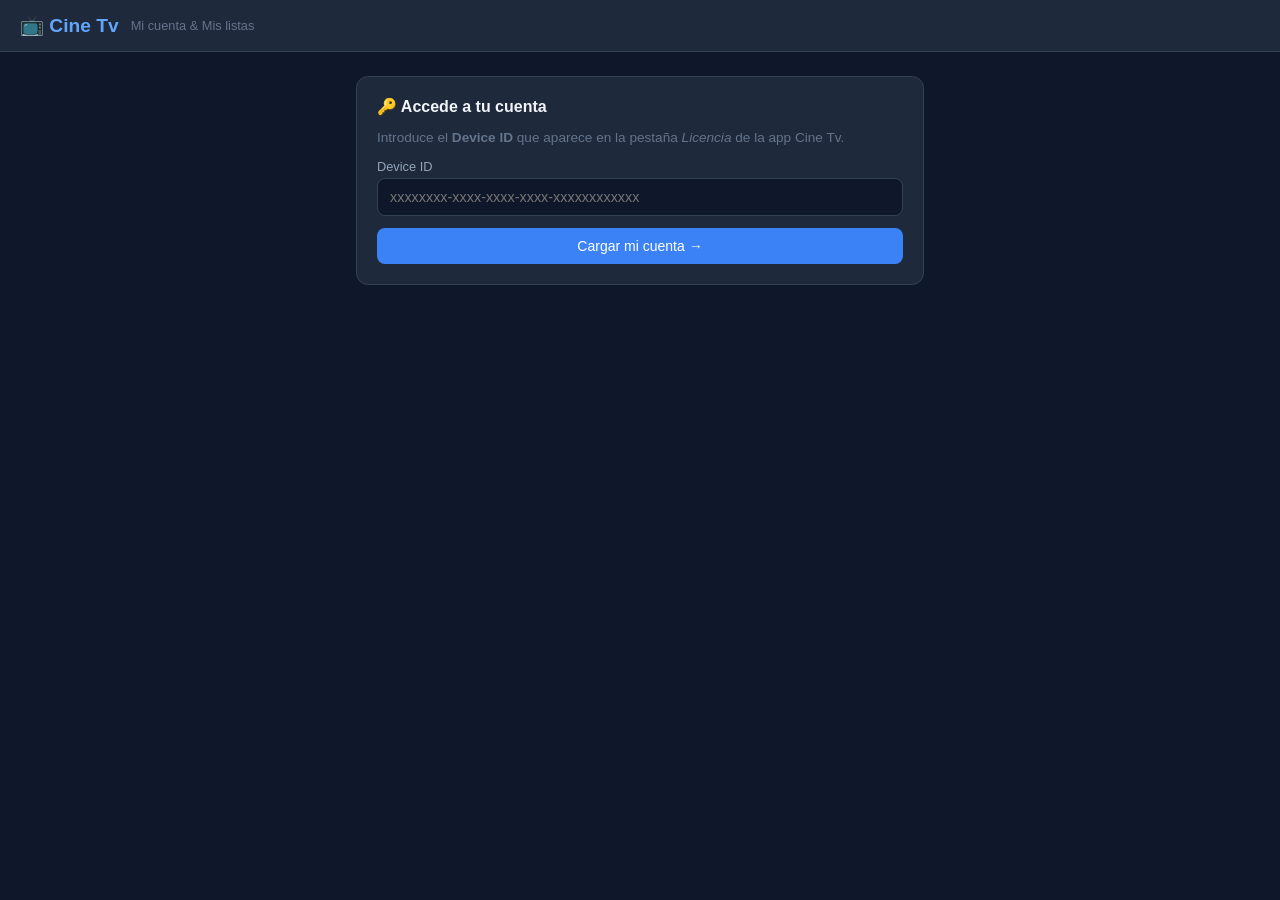
==== src/web/usuario.html @ 726cb99d "user" ====
<!DOCTYPE html>
<html lang="es">
<head>
  <meta charset="UTF-8" />
  <meta name="viewport" content="width=device-width, initial-scale=1.0" />
  <title>Cine Tv — Mi Cuenta</title>
  <style>
    *, *::before, *::after { box-sizing: border-box; margin: 0; padding: 0; }

    body {
      font-family: -apple-system, BlinkMacSystemFont, "Segoe UI", Roboto, sans-serif;
      background: #0f172a;
      color: #e2e8f0;
      min-height: 100vh;
    }

    header {
      background: #1e293b;
      border-bottom: 1px solid #334155;
      padding: 14px 20px;
      display: flex;
      align-items: center;
      gap: 12px;
    }
    header h1 { font-size: 1.2rem; color: #60a5fa; }
    header small { color: #64748b; font-size: .8rem; }

    .container { max-width: 600px; margin: 0 auto; padding: 24px 16px; }

    .card {
      background: #1e293b;
      border: 1px solid #334155;
      border-radius: 12px;
      padding: 20px;
      margin-bottom: 16px;
    }
    .card h2 { font-size: 1rem; font-weight: 600; margin-bottom: 14px; color: #f1f5f9; }

    label { display: block; font-size: .8rem; color: #94a3b8; margin-bottom: 4px; }
    input[type=text], input[type=password], input[type=number] {
      width: 100%;
      background: #0f172a;
      border: 1px solid #334155;
      border-radius: 8px;
      color: #e2e8f0;
      padding: 10px 12px;
      font-size: .9rem;
      outline: none;
      transition: border-color .15s;
    }
    input:focus { border-color: #3b82f6; }

    .btn {
      display: inline-flex;
      align-items: center;
      justify-content: center;
      gap: 6px;
      padding: 10px 18px;
      border-radius: 8px;
      font-size: .875rem;
      font-weight: 500;
      border: none;
      cursor: pointer;
      transition: opacity .15s;
    }
    .btn:hover { opacity: .85; }
    .btn-primary { background: #3b82f6; color: #fff; }
    .btn-danger  { background: #ef4444; color: #fff; }
    .btn-ghost   { background: #334155; color: #e2e8f0; }
    .btn-sm      { padding: 6px 12px; font-size: .8rem; }
    .btn-full    { width: 100%; margin-top: 10px; }

    .badge {
      display: inline-block;
      padding: 2px 10px;
      border-radius: 999px;
      font-size: .75rem;
      font-weight: 600;
    }
    .badge-trial   { background: #fef3c7; color: #92400e; }
    .badge-active  { background: #dcfce7; color: #14532d; }
    .badge-expired { background: #fee2e2; color: #7f1d1d; }

    .info-row {
      display: flex;
      align-items: center;
      justify-content: space-between;
      padding: 10px 0;
      border-bottom: 1px solid #1e293b;
    }
    .info-row:last-child { border-bottom: none; }
    .info-row .label { color: #94a3b8; font-size: .8rem; }
    .info-row .value { font-size: .9rem; font-weight: 500; }

    .list-item {
      background: #0f172a;
      border: 1px solid #334155;
      border-radius: 8px;
      padding: 12px 14px;
      margin-bottom: 8px;
      display: flex;
      align-items: center;
      gap: 10px;
    }
    .list-item .name { flex: 1; font-size: .9rem; font-weight: 500; }
    .list-type-badge {
      font-size: .7rem;
      padding: 2px 7px;
      border-radius: 999px;
      font-weight: 600;
    }
    .badge-url    { background: #dbeafe; color: #1e40af; }
    .badge-xtream { background: #ede9fe; color: #5b21b6; }
    .badge-file   { background: #dcfce7; color: #166534; }
    .active-dot   { color: #22c55e; font-size: .75rem; }

    .tabs { display: flex; gap: 6px; margin-bottom: 14px; flex-wrap: wrap; }
    .tab-btn {
      padding: 6px 14px;
      border-radius: 6px;
      border: 1px solid #334155;
      background: transparent;
      color: #94a3b8;
      font-size: .82rem;
      cursor: pointer;
      transition: all .15s;
    }
    .tab-btn.active {
      background: #3b82f6;
      border-color: #3b82f6;
      color: #fff;
    }
    .tab-panel { display: none; }
    .tab-panel.active { display: block; }

    .hidden { display: none !important; }
    .mt-8  { margin-top: 8px; }
    .mt-12 { margin-top: 12px; }
    .text-muted { color: #64748b; font-size: .85rem; }
    .monospace  { font-family: monospace; font-size: .85rem; letter-spacing: .05em; }

    /* Device ID box */
    .device-box {
      background: #0f172a;
      border: 1px dashed #334155;
      border-radius: 8px;
      padding: 10px 14px;
      font-family: monospace;
      font-size: .85rem;
      color: #60a5fa;
      word-break: break-all;
      cursor: pointer;
    }
    .device-box:hover { border-color: #3b82f6; }

    /* Toast */
    #toast-container {
      position: fixed;
      bottom: 20px;
      right: 20px;
      display: flex;
      flex-direction: column;
      gap: 8px;
      z-index: 9999;
    }
    .toast {
      padding: 10px 16px;
      border-radius: 8px;
      font-size: .875rem;
      font-weight: 500;
      animation: slideIn .2s ease;
      background: #1e293b;
      border: 1px solid #334155;
      color: #e2e8f0;
    }
    .toast.success { border-color: #22c55e; color: #86efac; }
    .toast.error   { border-color: #ef4444; color: #fca5a5; }
    @keyframes slideIn { from { opacity: 0; transform: translateY(8px); } to { opacity: 1; transform: none; } }

    /* Overlay */
    #overlay {
      display: none;
      position: fixed;
      inset: 0;
      background: rgba(0,0,0,.6);
      z-index: 100;
      align-items: center;
      justify-content: center;
    }
    #overlay.visible { display: flex; }
    .spinner {
      width: 36px;
      height: 36px;
      border: 3px solid #334155;
      border-top-color: #3b82f6;
      border-radius: 50%;
      animation: spin .7s linear infinite;
    }
    @keyframes spin { to { transform: rotate(360deg); } }
  </style>
</head>
<body>

<header>
  <h1>📺 Cine Tv</h1>
  <small>Mi cuenta &amp; Mis listas</small>
</header>

<div class="container">

  <!-- ── Paso 1: Introducir Device ID ── -->
  <div class="card" id="step-device">
    <h2>🔑 Accede a tu cuenta</h2>
    <p class="text-muted" style="margin-bottom:14px;">
      Introduce el <strong>Device ID</strong> que aparece en la pestaña <em>Licencia</em> de la app Cine Tv.
    </p>
    <label for="device-input">Device ID</label>
    <input type="text" id="device-input"
           placeholder="xxxxxxxx-xxxx-xxxx-xxxx-xxxxxxxxxxxx"
           autocomplete="off" spellcheck="false" />
    <button id="load-btn" class="btn btn-primary btn-full mt-12">Cargar mi cuenta →</button>
  </div>

  <!-- ── Contenido (oculto hasta cargar) ── -->
  <div id="account" class="hidden">

    <!-- Licencia -->
    <div class="card">
      <div style="display:flex;align-items:center;justify-content:space-between;margin-bottom:14px;">
        <h2>📋 Licencia</h2>
        <span id="lic-badge" class="badge"></span>
      </div>
      <div id="lic-rows"></div>

      <!-- Activar código -->
      <div style="margin-top:16px;padding-top:16px;border-top:1px solid #334155;">
        <label for="code-input">Código de activación (XXXX-XXXX-XXXX)</label>
        <div style="display:flex;gap:8px;margin-top:6px;">
          <input type="text" id="code-input" placeholder="XXXX-XXXX-XXXX"
                 maxlength="14" style="text-transform:uppercase;letter-spacing:.1em;" />
          <button id="activate-btn" class="btn btn-primary" style="white-space:nowrap;">Activar</button>
        </div>
        <p class="text-muted mt-8">Los códigos se obtienen comprando la suscripción (3€/año).</p>
      </div>
    </div>

    <!-- Device ID -->
    <div class="card">
      <h2>📱 Tu dispositivo</h2>
      <p class="text-muted mt-8" style="margin-bottom:8px;">
        Tu Device ID (toca para copiar):
      </p>
      <div class="device-box" id="device-id-display" title="Clic para copiar"></div>
    </div>

    <!-- Listas -->
    <div class="card">
      <div style="display:flex;align-items:center;justify-content:space-between;margin-bottom:14px;">
        <h2>📂 Mis listas IPTV</h2>
        <button id="refresh-lists-btn" class="btn btn-ghost btn-sm">↺</button>
      </div>
      <div id="lists-container">
        <p class="text-muted">Cargando…</p>
      </div>

      <!-- Añadir nueva -->
      <div style="margin-top:16px;padding-top:16px;border-top:1px solid #334155;">
        <h3 style="font-size:.9rem;margin-bottom:12px;color:#94a3b8;">Añadir nueva lista</h3>
        <div class="tabs">
          <button class="tab-btn active" data-tab="tab-url">URL / M3U</button>
          <button class="tab-btn" data-tab="tab-xtream">Xtream Codes</button>
        </div>

        <!-- Tab URL -->
        <div id="tab-url" class="tab-panel active">
          <label>Nombre (opcional)</label>
          <input type="text" id="url-name" placeholder="Mi lista" class="mt-8" />
          <label style="margin-top:10px;">URL de la lista M3U</label>
          <input type="text" id="url-url" placeholder="http://..." class="mt-8" />
          <button id="add-url-btn" class="btn btn-primary btn-full">Añadir lista URL</button>
        </div>

        <!-- Tab Xtream -->
        <div id="tab-xtream" class="tab-panel">
          <label>Nombre</label>
          <input type="text" id="xt-name" placeholder="Mi IPTV" class="mt-8" />
          <label style="margin-top:10px;">Servidor</label>
          <input type="text" id="xt-server" placeholder="http://servidor.com:8080" class="mt-8" />
          <label style="margin-top:10px;">Usuario</label>
          <input type="text" id="xt-user" placeholder="usuario" class="mt-8" />
          <label style="margin-top:10px;">Contraseña</label>
          <input type="password" id="xt-pass" placeholder="contraseña" class="mt-8" />
          <button id="add-xtream-btn" class="btn btn-primary btn-full">Añadir Xtream</button>
        </div>
      </div>
    </div>

  </div><!-- /#account -->

</div><!-- /.container -->

<div id="overlay"><div class="spinner"></div></div>
<div id="toast-container"></div>

<script>
const API = "";
let currentDeviceId = "";

// ── Utils ──────────────────────────────────────────────────────────────────────

function toast(msg, type = "success") {
  const tc = document.getElementById("toast-container");
  const el = document.createElement("div");
  el.className = `toast ${type}`;
  el.textContent = msg;
  tc.appendChild(el);
  setTimeout(() => el.remove(), 3500);
}

function showOverlay()  { document.getElementById("overlay").classList.add("visible"); }
function hideOverlay()  { document.getElementById("overlay").classList.remove("visible"); }

async function apiFetch(url, opts = {}) {
  const res = await fetch(API + url, opts);
  const data = await res.json().catch(() => ({}));
  if (!res.ok) {
    const msg = data.detail || `Error ${res.status}`;
    throw new Error(Array.isArray(msg) ? msg.map(e => e.msg).join(", ") : msg);
  }
  return data;
}

// ── Tabs ───────────────────────────────────────────────────────────────────────

document.querySelectorAll(".tab-btn").forEach(btn => {
  btn.addEventListener("click", () => {
    document.querySelectorAll(".tab-btn").forEach(b => b.classList.remove("active"));
    document.querySelectorAll(".tab-panel").forEach(p => p.classList.remove("active"));
    btn.classList.add("active");
    document.getElementById(btn.dataset.tab).classList.add("active");
  });
});

// ── Cargar cuenta ─────────────────────────────────────────────────────────────

document.getElementById("load-btn").addEventListener("click", loadAccount);
document.getElementById("device-input").addEventListener("keydown", e => {
  if (e.key === "Enter") loadAccount();
});

async function loadAccount() {
  const raw = document.getElementById("device-input").value.trim();
  if (!raw) { toast("Introduce tu Device ID", "error"); return; }
  currentDeviceId = raw;
  showOverlay();
  try {
    await Promise.all([loadLicense(), loadLists()]);
    // Mostrar device ID
    const box = document.getElementById("device-id-display");
    box.textContent = currentDeviceId;
    box.onclick = () => {
      navigator.clipboard.writeText(currentDeviceId).then(() => toast("Device ID copiado"));
    };
    document.getElementById("account").classList.remove("hidden");
  } catch (err) {
    toast("Error: " + err.message, "error");
  } finally {
    hideOverlay();
  }
}

// ── Licencia ──────────────────────────────────────────────────────────────────

async function loadLicense() {
  const lic = await apiFetch(`/api/device/license?device_id=${encodeURIComponent(currentDeviceId)}`);
  const badge = document.getElementById("lic-badge");
  const rows  = document.getElementById("lic-rows");

  const statusLabel = lic.status === "active" ? "Activa" : lic.status === "trial" ? "Trial" : "Expirada";
  badge.textContent = statusLabel;
  badge.className = `badge badge-${lic.status === "active" ? "active" : lic.status === "trial" ? "trial" : "expired"}`;

  const exp = lic.expires ? new Date(lic.expires + "Z").toLocaleDateString("es-ES") : "—";

  rows.innerHTML = `
    <div class="info-row">
      <span class="label">Estado</span>
      <span class="value">${
        lic.status === "trial"   ? `Periodo de prueba (${lic.days_left} días restantes)` :
        lic.status === "active"  ? `Suscripción activa (${lic.days_left} días restantes)` :
        "Expirada — activa un código para continuar"
      }</span>
    </div>
    <div class="info-row">
      <span class="label">${lic.status === "trial" ? "Fin del trial" : "Expira"}</span>
      <span class="value">${exp}</span>
    </div>`;
}

// ── Activar código ────────────────────────────────────────────────────────────

document.getElementById("activate-btn").addEventListener("click", async () => {
  const code = document.getElementById("code-input").value.trim().toUpperCase();
  if (!code) { toast("Introduce un código", "error"); return; }
  showOverlay();
  try {
    const res = await apiFetch("/api/device/activate", {
      method: "POST",
      headers: { "Content-Type": "application/json" },
      body: JSON.stringify({ device_id: currentDeviceId, code }),
    });
    if (res.success) {
      toast("✅ Suscripción activada hasta " + new Date(res.expires + "Z").toLocaleDateString("es-ES"));
      document.getElementById("code-input").value = "";
      await loadLicense();
    } else {
      toast(res.error || "Código inválido", "error");
    }
  } catch (err) {
    toast(err.message, "error");
  } finally {
    hideOverlay();
  }
});

// ── Listas ────────────────────────────────────────────────────────────────────

async function loadLists() {
  const lists = await apiFetch(`/api/device/lists?device_id=${encodeURIComponent(currentDeviceId)}`);
  renderLists(lists);
}

function renderLists(lists) {
  const container = document.getElementById("lists-container");
  if (!lists.length) {
    container.innerHTML = '<p class="text-muted">Sin listas. Añade una lista abajo.</p>';
    return;
  }
  container.innerHTML = lists.map(ul => {
    const typeClass = ul.list_type === "xtream" ? "badge-xtream" : ul.list_type === "file" ? "badge-file" : "badge-url";
    const typeLabel = ul.list_type === "xtream" ? "Xtream" : ul.list_type === "file" ? "Archivo" : "URL";
    const active    = ul.is_active ? '<span class="active-dot">● activa</span>' : "";
    const groups    = ul.selected_groups ? `<span class="text-muted" style="font-size:.75rem;">${ul.selected_groups.length} grupos</span>` : "";
    return `
      <div class="list-item">
        <div>
          <div class="name">${ul.name || "Sin nombre"} ${active}</div>
          ${groups}
        </div>
        <span class="list-type-badge ${typeClass}">${typeLabel}</span>
        ${!ul.is_active ? `<button class="btn btn-ghost btn-sm activate-list-btn" data-id="${ul.id}">Activar</button>` : ""}
        <button class="btn btn-danger btn-sm del-list-btn" data-id="${ul.id}">✕</button>
      </div>`;
  }).join("");

  container.querySelectorAll(".del-list-btn").forEach(btn => {
    btn.addEventListener("click", async () => {
      if (!confirm("¿Eliminar esta lista?")) return;
      showOverlay();
      try {
        await apiFetch(`/api/device/lists/${btn.dataset.id}?device_id=${encodeURIComponent(currentDeviceId)}`, { method: "DELETE" });
        toast("Lista eliminada");
        await loadLists();
      } catch (err) { toast(err.message, "error"); }
      finally { hideOverlay(); }
    });
  });

  container.querySelectorAll(".activate-list-btn").forEach(btn => {
    btn.addEventListener("click", async () => {
      showOverlay();
      try {
        await apiFetch(`/api/device/lists/${btn.dataset.id}/activate`, {
          method: "POST",
          headers: { "Content-Type": "application/json" },
          body: JSON.stringify({ device_id: currentDeviceId }),
        });
        toast("Lista activada ✓");
        await loadLists();
      } catch (err) { toast(err.message, "error"); }
      finally { hideOverlay(); }
    });
  });
}

document.getElementById("refresh-lists-btn").addEventListener("click", async () => {
  showOverlay();
  try { await loadLists(); } catch (err) { toast(err.message, "error"); }
  finally { hideOverlay(); }
});

// ── Añadir lista URL ──────────────────────────────────────────────────────────

document.getElementById("add-url-btn").addEventListener("click", async () => {
  const name = document.getElementById("url-name").value.trim();
  const url  = document.getElementById("url-url").value.trim();
  if (!url) { toast("Introduce la URL", "error"); return; }
  showOverlay();
  try {
    await apiFetch("/api/device/lists/url", {
      method: "POST",
      headers: { "Content-Type": "application/json" },
      body: JSON.stringify({ device_id: currentDeviceId, name, url }),
    });
    toast("Lista añadida ✓");
    document.getElementById("url-name").value = "";
    document.getElementById("url-url").value  = "";
    await loadLists();
  } catch (err) { toast(err.message, "error"); }
  finally { hideOverlay(); }
});

// ── Añadir lista Xtream ───────────────────────────────────────────────────────

document.getElementById("add-xtream-btn").addEventListener("click", async () => {
  const name   = document.getElementById("xt-name").value.trim();
  const server = document.getElementById("xt-server").value.trim();
  const user   = document.getElementById("xt-user").value.trim();
  const pass   = document.getElementById("xt-pass").value;
  if (!server || !user || !pass) { toast("Rellena servidor, usuario y contraseña", "error"); return; }
  showOverlay();
  try {
    await apiFetch("/api/device/lists/xtream", {
      method: "POST",
      headers: { "Content-Type": "application/json" },
      body: JSON.stringify({ device_id: currentDeviceId, name, server, username: user, password: pass }),
    });
    toast("Xtream añadido ✓");
    ["xt-name","xt-server","xt-user","xt-pass"].forEach(id => { document.getElementById(id).value = ""; });
    await loadLists();
  } catch (err) { toast(err.message, "error"); }
  finally { hideOverlay(); }
});
</script>
</body>
</html>
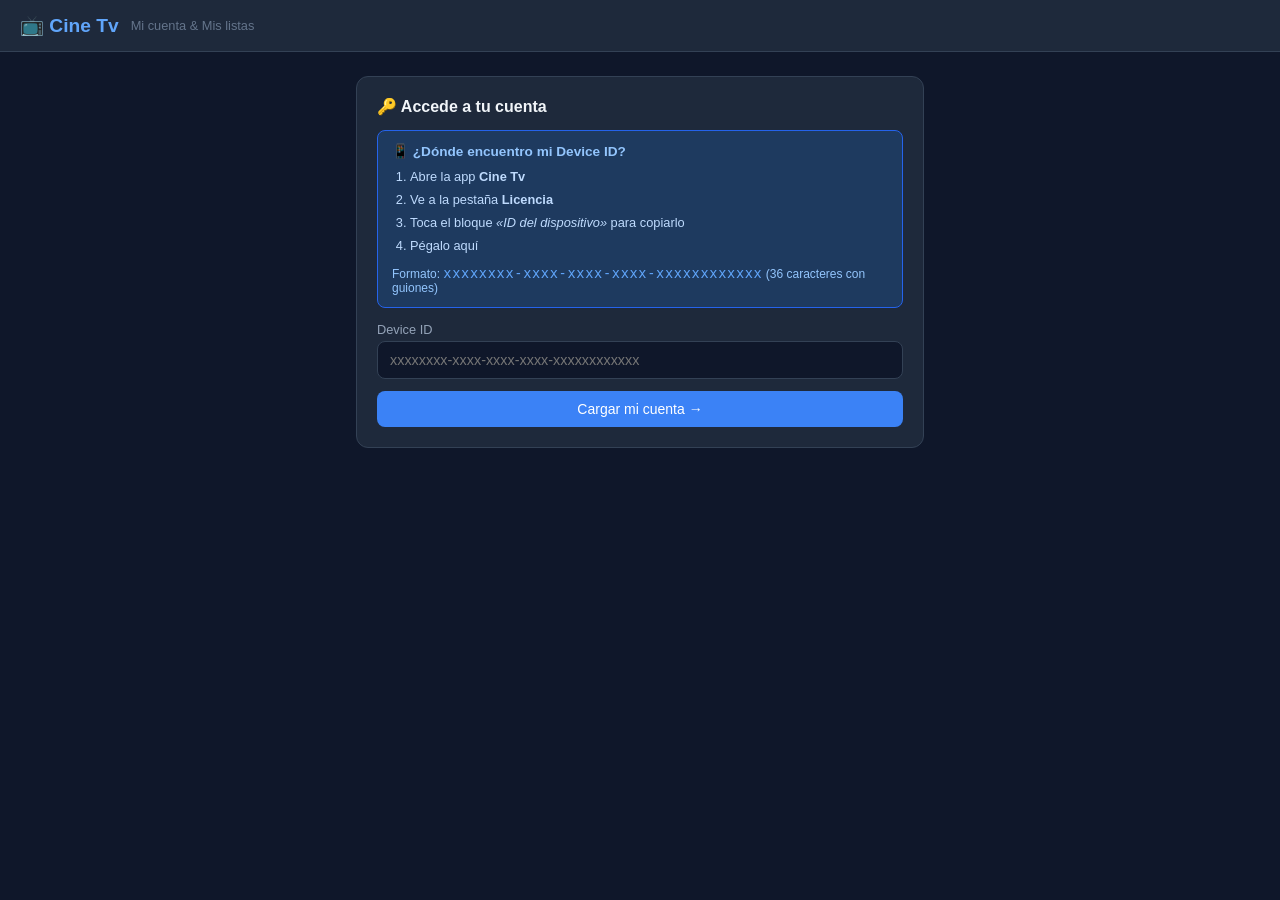
==== commit 4fd036bb: "src" ====
--- a/src/web/usuario.html
+++ b/src/web/usuario.html
@@ -211,13 +211,25 @@
   <!-- ── Paso 1: Introducir Device ID ── -->
   <div class="card" id="step-device">
     <h2>🔑 Accede a tu cuenta</h2>
-    <p class="text-muted" style="margin-bottom:14px;">
-      Introduce el <strong>Device ID</strong> que aparece en la pestaña <em>Licencia</em> de la app Cine Tv.
-    </p>
+    <div style="background:#1e3a5f;border:1px solid #2563eb;border-radius:8px;padding:12px 14px;margin-bottom:14px;">
+      <p style="font-size:.85rem;margin-bottom:6px;color:#93c5fd;font-weight:600;">📱 ¿Dónde encuentro mi Device ID?</p>
+      <ol style="font-size:.8rem;color:#bfdbfe;padding-left:18px;line-height:1.8;">
+        <li>Abre la app <strong>Cine Tv</strong></li>
+        <li>Ve a la pestaña <strong>Licencia</strong></li>
+        <li>Toca el bloque <em>«ID del dispositivo»</em> para copiarlo</li>
+        <li>Pégalo aquí</li>
+      </ol>
+      <p style="font-size:.75rem;color:#93c5fd;margin-top:8px;">
+        Formato: <span class="monospace" style="color:#60a5fa;">xxxxxxxx-xxxx-xxxx-xxxx-xxxxxxxxxxxx</span> (36 caracteres con guiones)
+      </p>
+    </div>
     <label for="device-input">Device ID</label>
     <input type="text" id="device-input"
            placeholder="xxxxxxxx-xxxx-xxxx-xxxx-xxxxxxxxxxxx"
-           autocomplete="off" spellcheck="false" />
+           autocomplete="off" spellcheck="false" maxlength="36" />
+    <div id="device-error" style="display:none;color:#f87171;font-size:.8rem;margin-top:6px;">
+      ⚠️ Formato incorrecto. El ID debe tener exactamente 36 caracteres con guiones (xxxxxxxx-xxxx-xxxx-xxxx-xxxxxxxxxxxx)
+    </div>
     <button id="load-btn" class="btn btn-primary btn-full mt-12">Cargar mi cuenta →</button>
   </div>
 
@@ -343,14 +355,27 @@
 
 // ── Cargar cuenta ─────────────────────────────────────────────────────────────
 
+const UUID_RE = /^[0-9a-f]{8}-[0-9a-f]{4}-[0-9a-f]{4}-[0-9a-f]{4}-[0-9a-f]{12}$/i;
+
 document.getElementById("load-btn").addEventListener("click", loadAccount);
 document.getElementById("device-input").addEventListener("keydown", e => {
   if (e.key === "Enter") loadAccount();
 });
+document.getElementById("device-input").addEventListener("input", () => {
+  document.getElementById("device-error").style.display = "none";
+});
 
 async function loadAccount() {
   const raw = document.getElementById("device-input").value.trim();
   if (!raw) { toast("Introduce tu Device ID", "error"); return; }
+
+  // Validar formato UUID
+  if (!UUID_RE.test(raw)) {
+    document.getElementById("device-error").style.display = "block";
+    toast("Device ID incorrecto — cópialo desde la app tocando el bloque «ID del dispositivo»", "error");
+    return;
+  }
+  document.getElementById("device-error").style.display = "none";
   currentDeviceId = raw;
   showOverlay();
   try {
